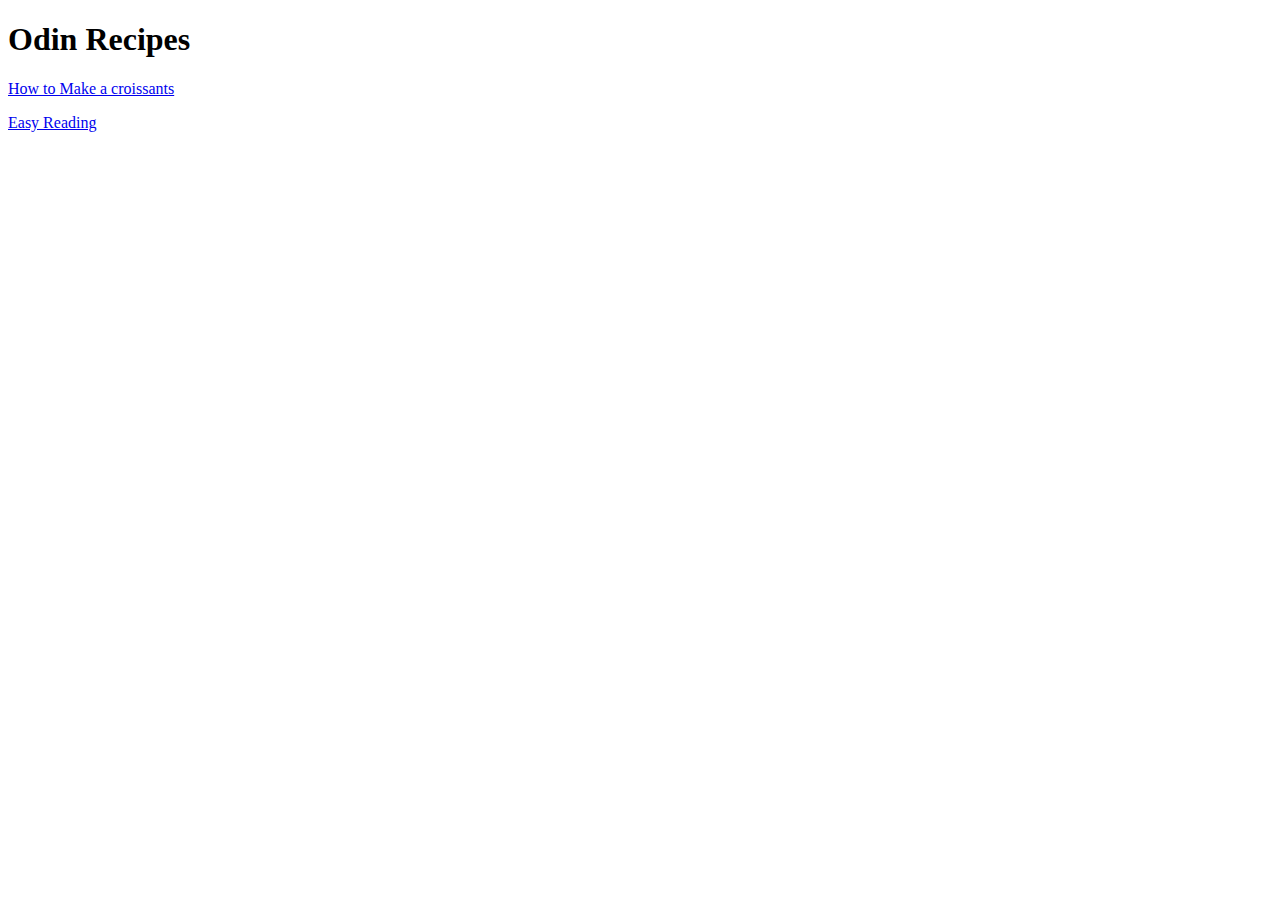
==== index.html @ be0c3a2a "This is my first commit Created a home and a link to a new page (Ingredients and Recipes)" ====
<!DOCTYPE html>
<html lang="en">
<head>
    <meta charset="UTF-8">
    <meta name="viewport" content="width=device-width, initial-scale=1.0">
    <title>Odin Recipes</title>
</head>
<body>
    <h1>Odin Recipes</h1>
    <p>
    <a href="Croissants.html" target="_blank">How to Make a croissants</a></p>
    <a href="https://www.theflavorbender.com/homemade-french-croissants-step-by-step-recipe/" target="_blank">Easy Reading</a>
    
</body>
</html>
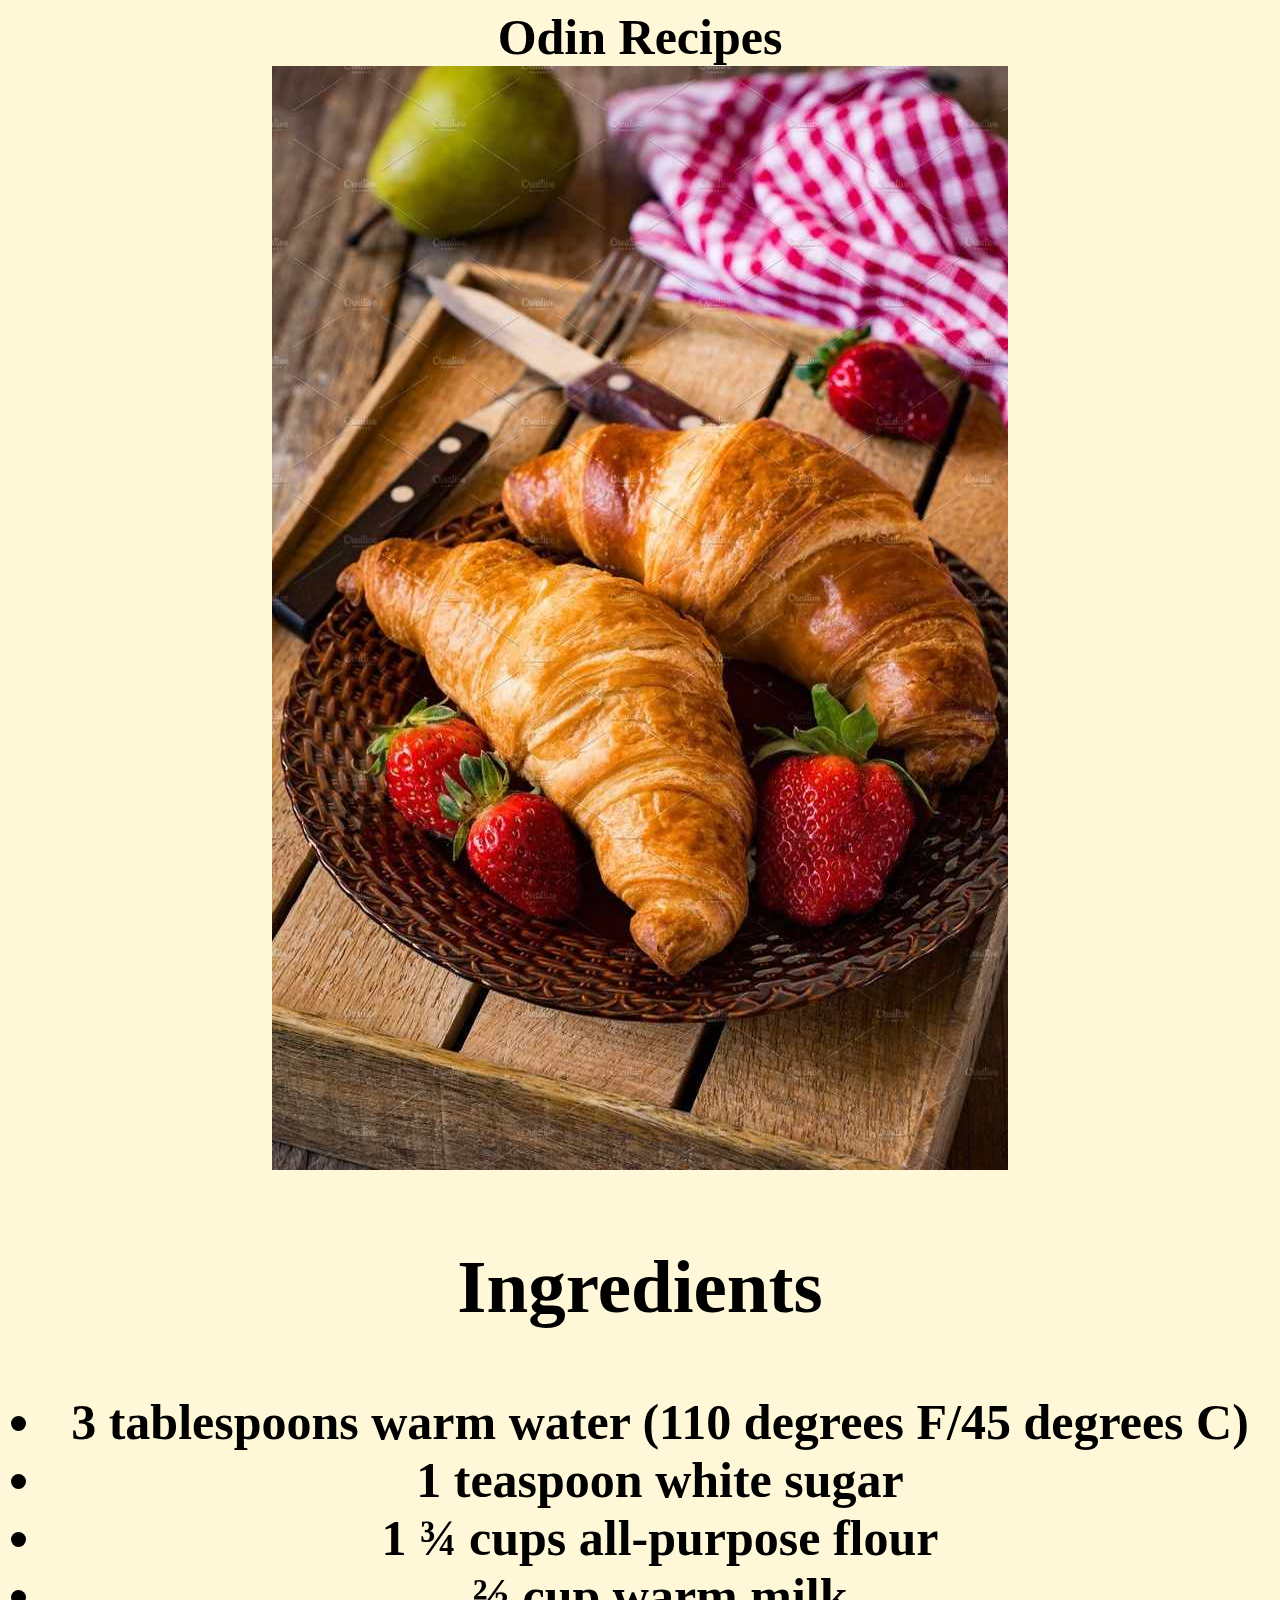
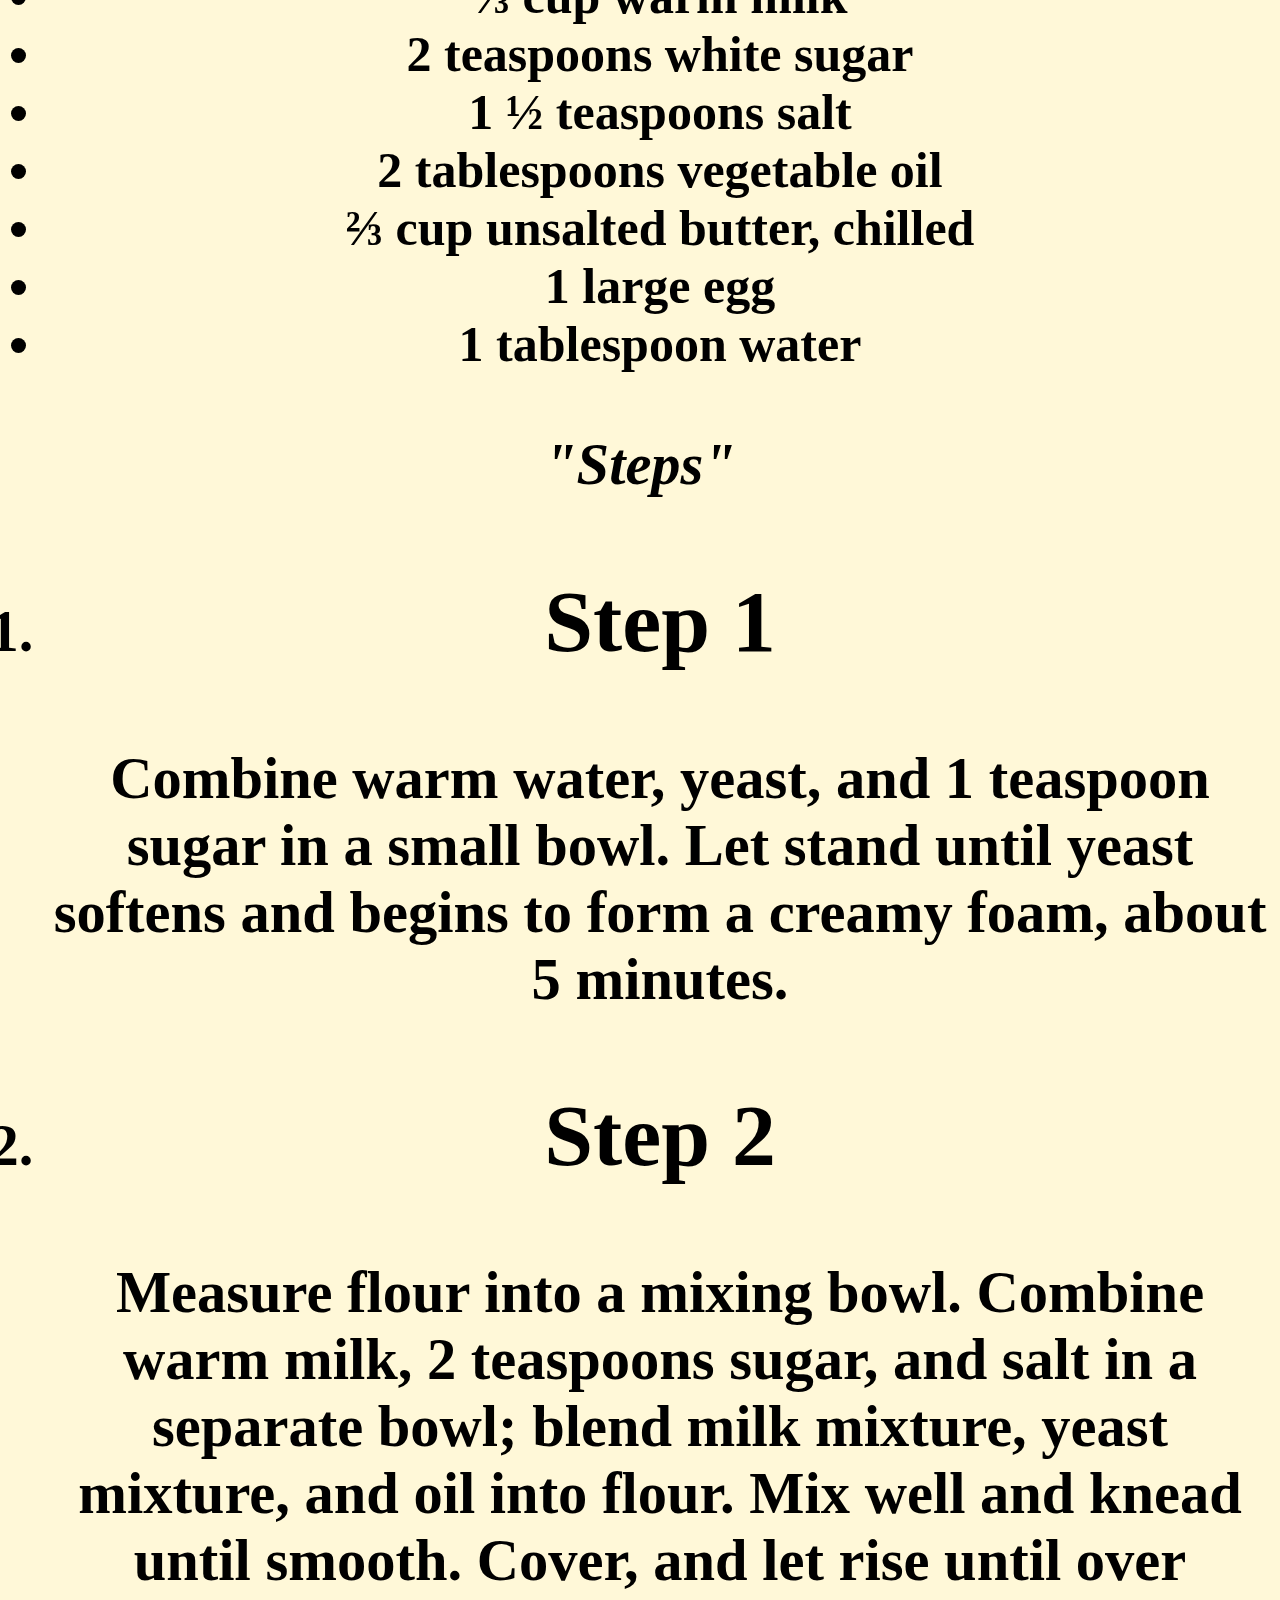
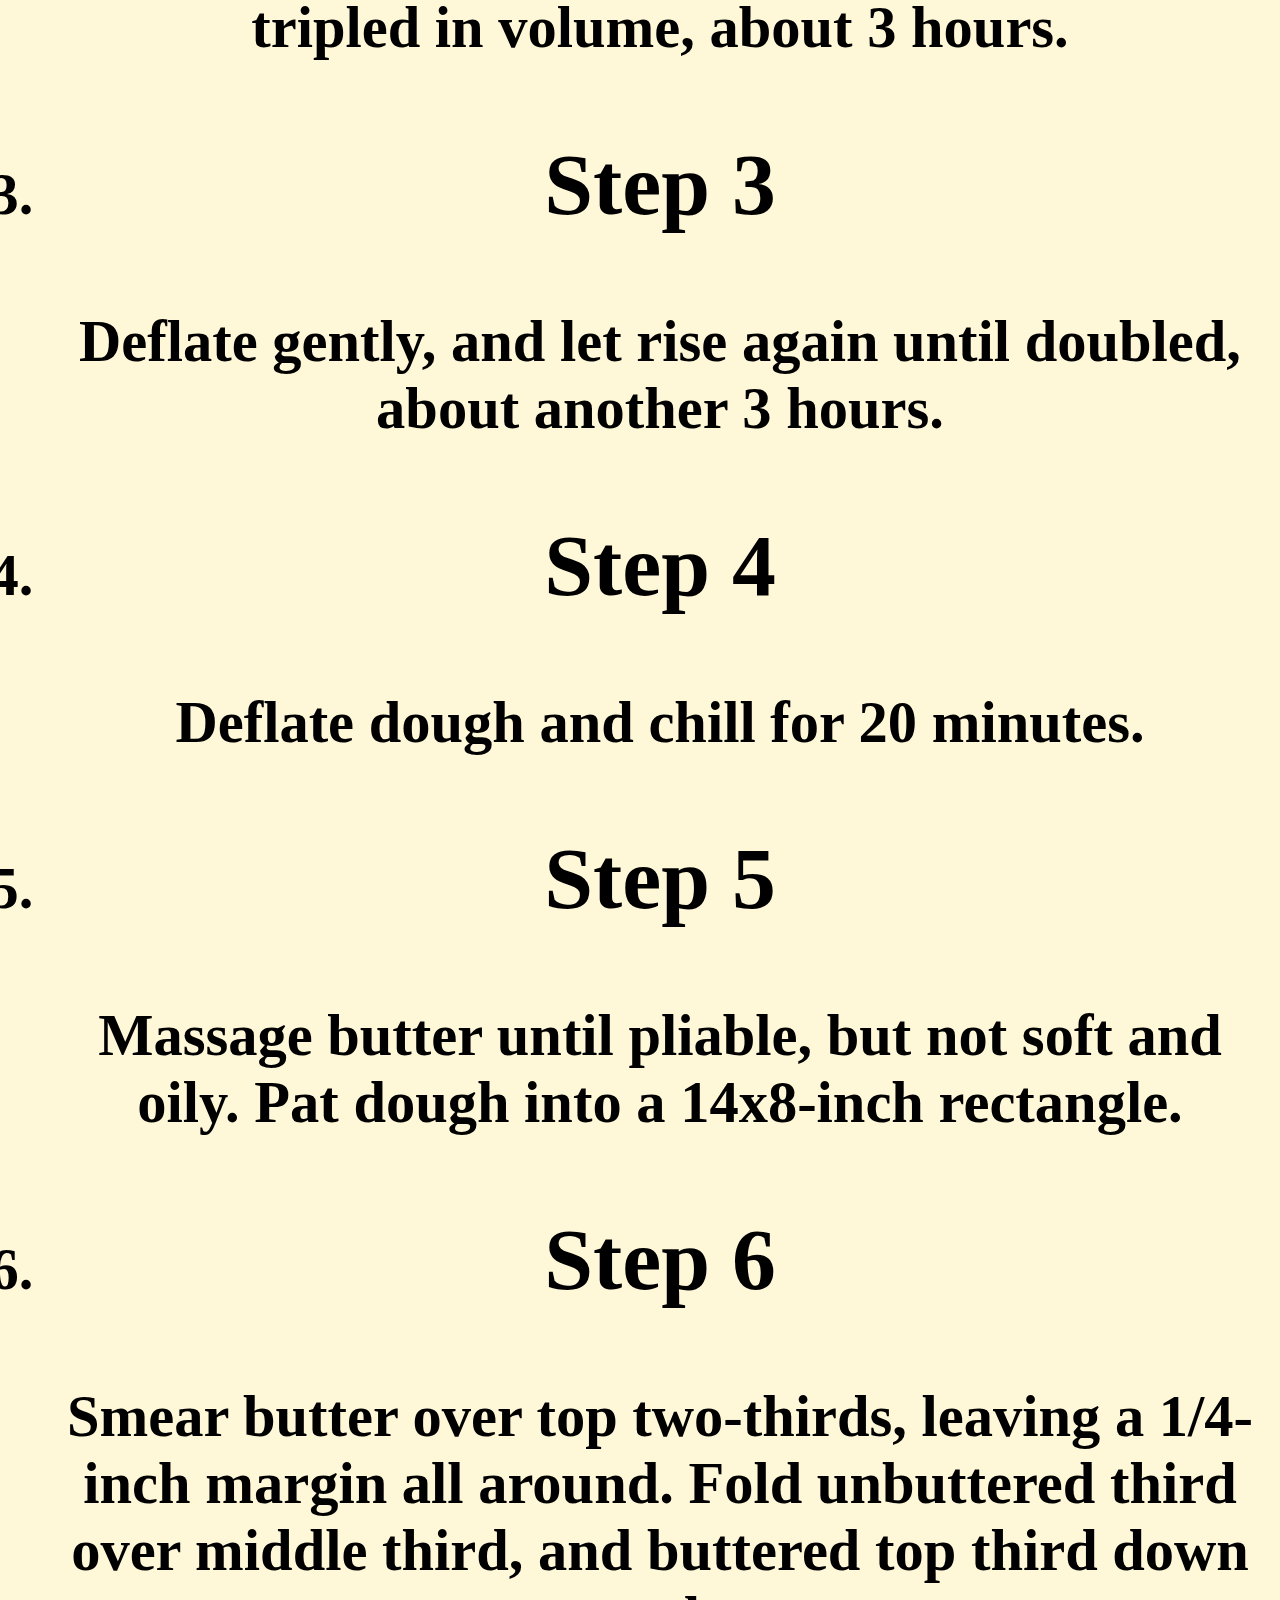
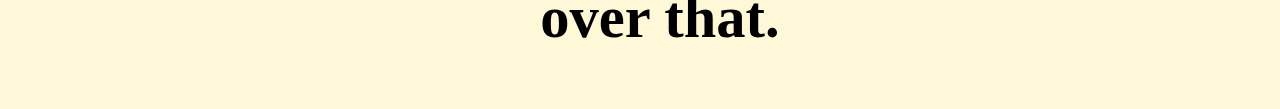
==== commit 94af3d0d: "Changed the Website Added new picture deleted the link of 'ingredients" ====
--- a/index.html
+++ b/index.html
@@ -1,15 +1,41 @@
 <!DOCTYPE html>
 <html lang="en">
-<head>
-    <meta charset="UTF-8">
-    <meta name="viewport" content="width=device-width, initial-scale=1.0">
-    <title>Odin Recipes</title>
-</head>
-<body>
-    <h1>Odin Recipes</h1>
-    <p>
-    <a href="Croissants.html" target="_blank">How to Make a croissants</a></p>
-    <a href="https://www.theflavorbender.com/homemade-french-croissants-step-by-step-recipe/" target="_blank">Easy Reading</a>
+    <head>
+        <meta charset="UTF-8">
+        <meta name="viewport" content="width=device-width, initial-scale=1.0">
+        <link rel="stylesheet" href="style.css" />
+        <title>Odin Recipes</title>
+    </head>
+    <body>
+        <div>Odin Recipes <div>
+    <div> 
+        <img class="pic" src="Croissant.jpg">
+        <div>
+            <h2>Ingredients</h2>
+            <ul>
+                <li>3 tablespoons warm water (110 degrees F/45 degrees C)</li>
+                <li>1 teaspoon white sugar</li>
+                <li>1 ¾ cups all-purpose flour</li>
+                <li>⅔ cup warm milk</li>
+                <li>2 teaspoons white sugar</li>
+                <li>1 ½ teaspoons salt</li>
+                <li>2 tablespoons vegetable oil</li>
+                <li>⅔ cup unsalted butter, chilled</li>
+                <li>1 large egg</li>
+                <li>1 tablespoon water</li>
+            </ul>
+        </div>
+    </div>
     
-</body>
+    <h3> <em>"Steps"</em>
+            <ol>
+                <li><h2>Step 1</h2>Combine warm water, yeast, and 1 teaspoon sugar in a small bowl. Let stand until yeast softens and begins to form a creamy foam, about 5 minutes.</li>
+                <li><h2>Step 2</h2>Measure flour into a mixing bowl. Combine warm milk, 2 teaspoons sugar, and salt in a separate bowl; blend milk mixture, yeast mixture, and oil into flour. Mix well and knead until smooth. Cover, and let rise until over tripled in volume, about 3 hours.</li>
+                <li><h2>Step 3</h2>Deflate gently, and let rise again until doubled, about another 3 hours.</li>
+                <li><h2>Step 4</h2>Deflate dough and chill for 20 minutes.</li>
+                <li><h2>Step 5</h2>Massage butter until pliable, but not soft and oily. Pat dough into a 14x8-inch rectangle.</li>
+                <li><h2>Step 6</h2>Smear butter over top two-thirds, leaving a 1/4-inch margin all around. Fold unbuttered third over middle third, and buttered top third down over that.</li>
+            </ol>
+    </h3>
+    </body>
 </html>--- a/style.css
+++ b/style.css
@@ -0,0 +1,11 @@
+div {
+    font-weight: bold;
+    font-size: 50px;
+    text-align: center;   
+}
+p {
+    font-size: large;
+}
+body {
+    background-color: rgb(255, 248, 216);
+}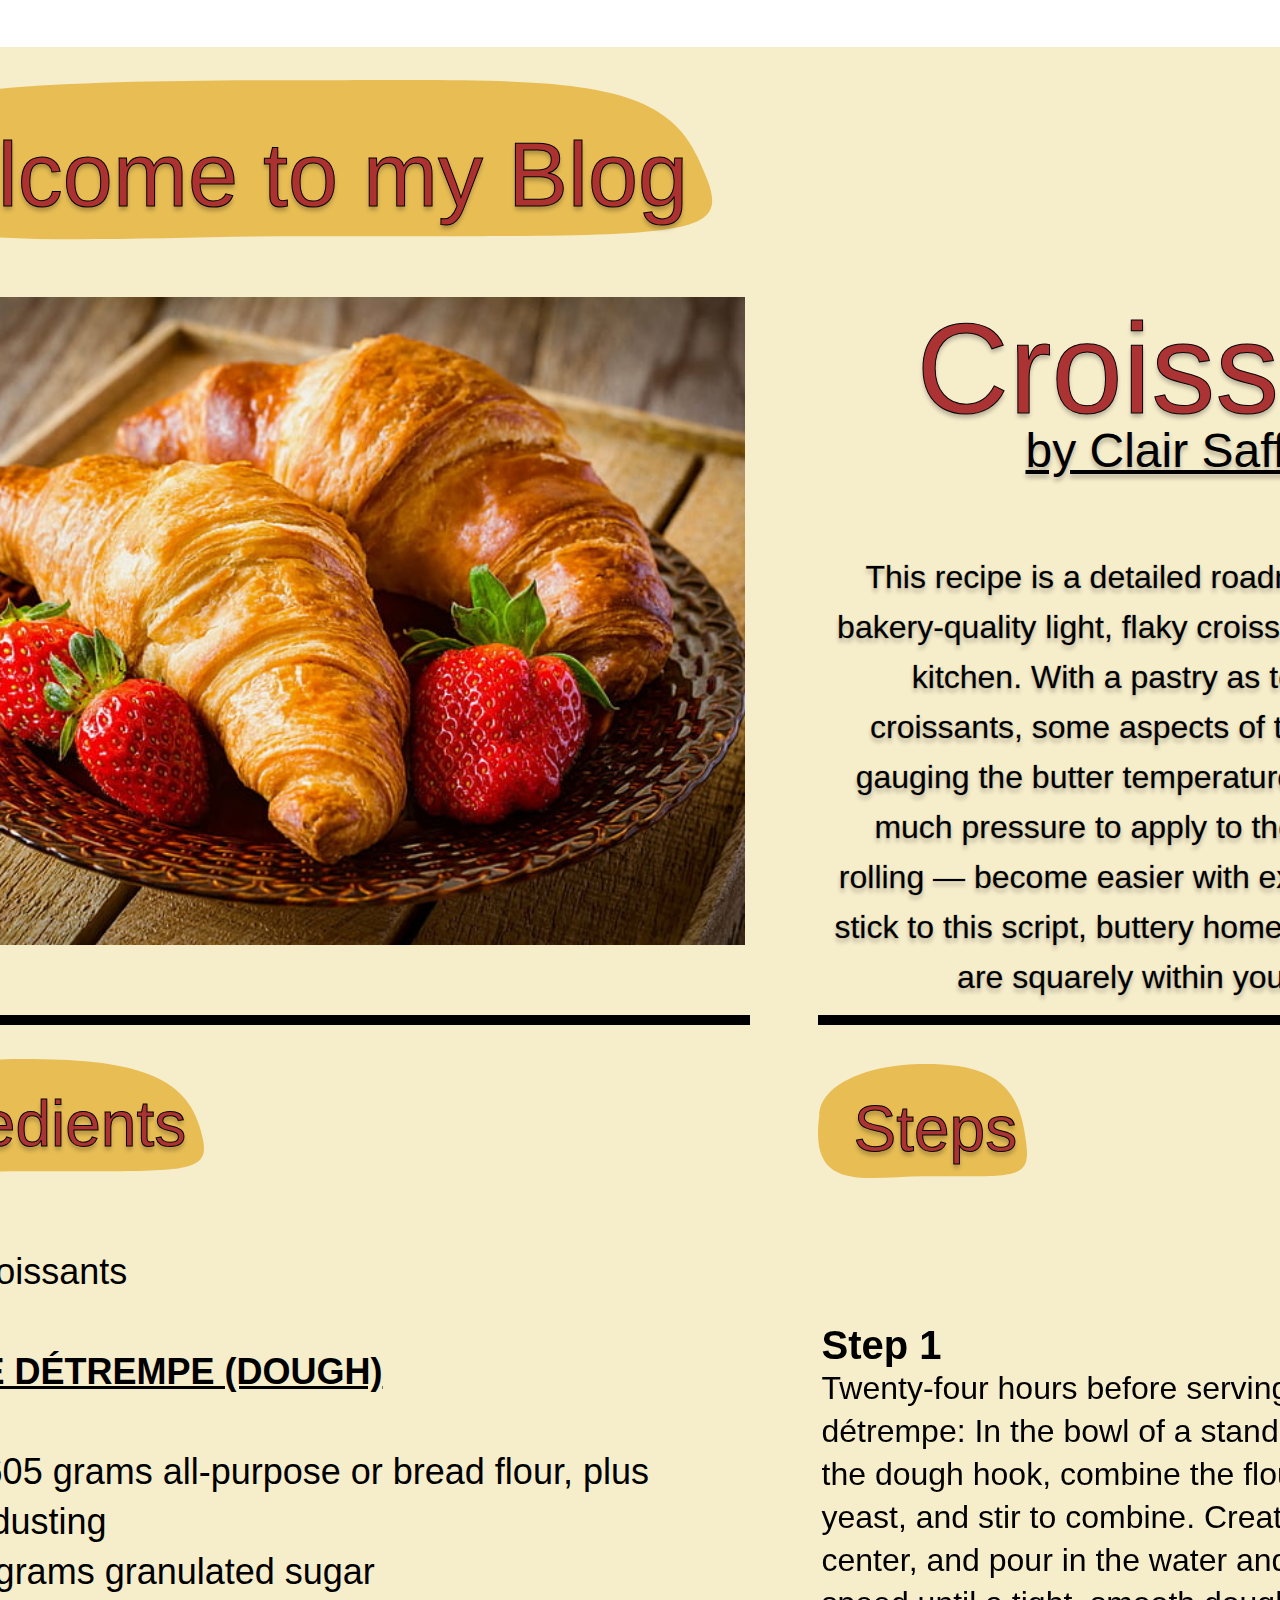
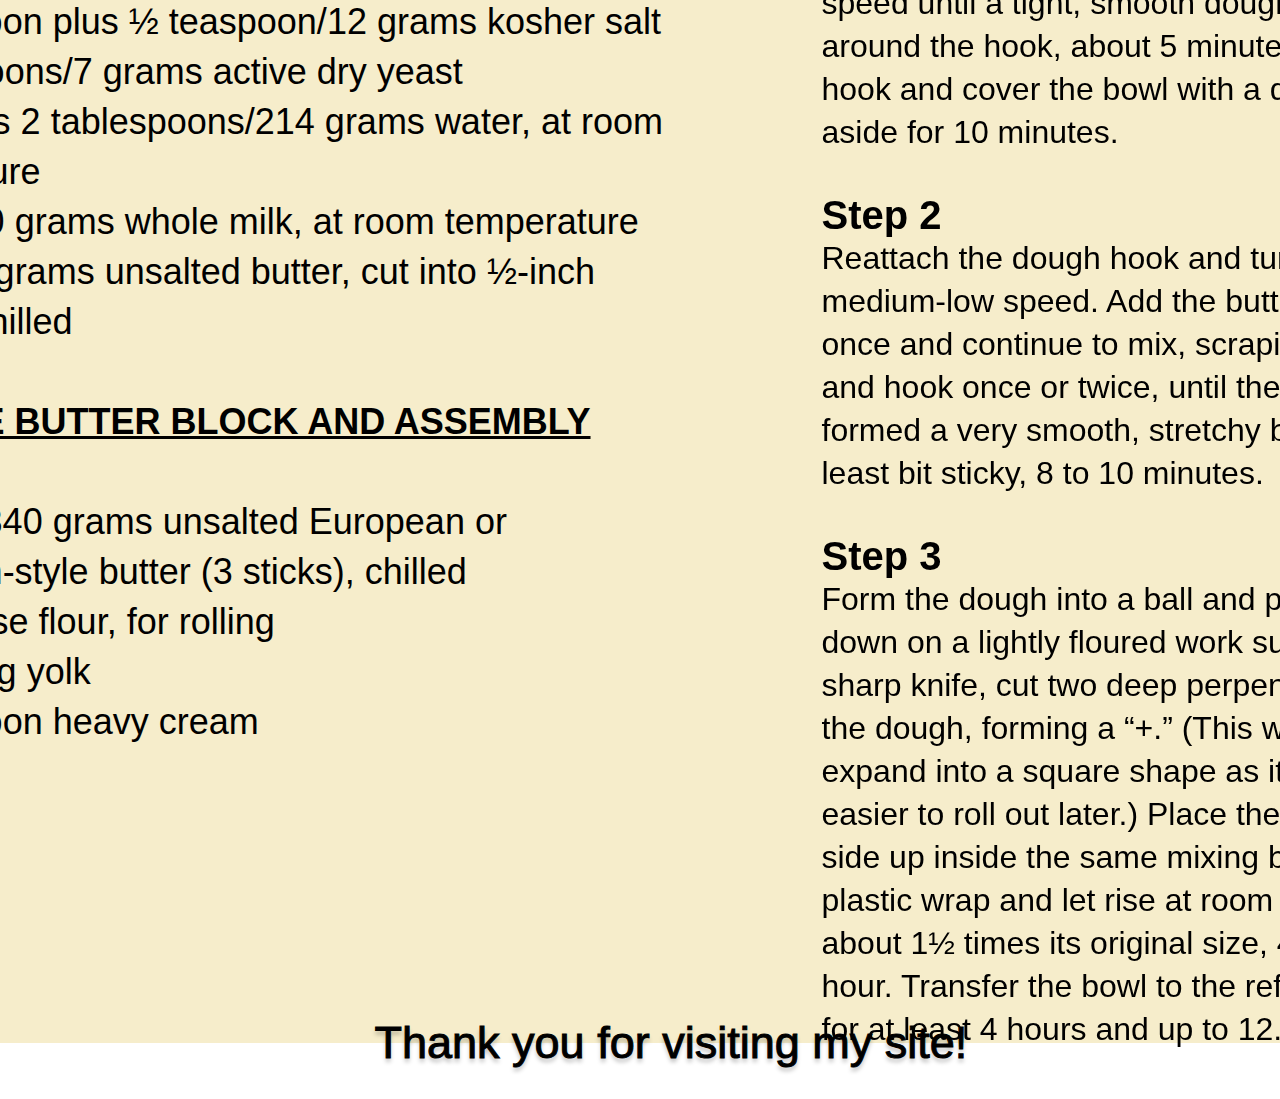
==== commit 6af933d1: "Finished making the layout Added picture for the front page Added the info all together Made the Ing" ====
--- a/index.html
+++ b/index.html
@@ -1,41 +1,131 @@
 <!DOCTYPE html>
 <html lang="en">
-    <head>
-        <meta charset="UTF-8">
-        <meta name="viewport" content="width=device-width, initial-scale=1.0">
-        <link rel="stylesheet" href="style.css" />
-        <title>Odin Recipes</title>
-    </head>
-    <body>
-        <div>Odin Recipes <div>
-    <div> 
-        <img class="pic" src="Croissant.jpg">
-        <div>
-            <h2>Ingredients</h2>
-            <ul>
-                <li>3 tablespoons warm water (110 degrees F/45 degrees C)</li>
-                <li>1 teaspoon white sugar</li>
-                <li>1 ¾ cups all-purpose flour</li>
-                <li>⅔ cup warm milk</li>
-                <li>2 teaspoons white sugar</li>
-                <li>1 ½ teaspoons salt</li>
-                <li>2 tablespoons vegetable oil</li>
-                <li>⅔ cup unsalted butter, chilled</li>
-                <li>1 large egg</li>
-                <li>1 tablespoon water</li>
-            </ul>
+<head>
+    <meta charset="UTF-8">
+    <meta name="viewport" content="width=device-width, initial-scale=1.0">
+    <link rel="stylesheet" href="stylesheet.css">
+    <title>My First Website</title>
+</head>
+<body>
+    <div class="my-first-website">
+      <div class="overlap-group-wrapper">
+        <div class="overlap-group">
+          <img class="croissant" alt="Croissant" src="Croissant.jpg" />
+          <div class="text-wrapper">Croissants</div>
+          <div class="overlap">
+            <div class="div">Welcome to my Blog</div>
+          </div>
+          <div class="overlap-2">
+            <div class="overlap-3">
+              <div class="overlap-4">
+                <img class="ellipse" alt="Ellipse" src="ellipse-2.svg" />
+                <div class="text-wrapper-2">Ingredients</div>
+                <p class="yield-croissants">
+                  <span class="span">
+                    <br />
+                    Yield:8 croissants
+                    <br />
+                    <br />
+                  </span>
+                  <span class="text-wrapper-3">
+                    FOR THE DÉTREMPE (DOUGH)
+                    <br />
+                  </span>
+                  <span class="span">
+                    <br />
+                    4⅔cups/605 grams all-purpose or bread flour, plus more for dusting
+                    <br />
+                    ⅓cup/66 grams granulated sugar
+                    <br />
+                    1tablespoon plus ½ teaspoon/12 grams kosher salt
+                    <br />
+                    2¼teaspoons/7 grams active dry yeast
+                    <br />
+                    ¾cup plus 2 tablespoons/214 grams water, at room temperature
+                    <br />
+                    ½cup/120 grams whole milk, at room temperature
+                    <br />
+                    ¼cup/57 grams unsalted butter, cut into ½-inch pieces, chilled
+                    <br />
+                  </span>
+                  <span class="text-wrapper-4">
+                    <br />
+                  </span>
+                  <span class="text-wrapper-3">
+                    FOR THE BUTTER BLOCK AND ASSEMBLY
+                    <br />
+                  </span>
+                  <span class="span">
+                    <br />
+                    1½cups/340 grams unsalted European or European-style butter (3 sticks), chilled
+                    <br />
+                    All-purpose flour, for rolling
+                    <br />
+                    1large egg yolk
+                    <br />
+                    1tablespoon heavy cream
+                  </span>
+                </p>
+              </div>
+              <div class="overlap-5">
+                <p class="p">Thank you for visiting my site!</p>
+                <p class="step-twenty-four">
+                  <span class="text-wrapper-5">
+                    Step 1<br />
+                  </span>
+                  <span class="text-wrapper-6">
+                    Twenty-four hours before serving, start the détrempe: In the bowl of a stand mixer fitted with the
+                    dough hook, combine the flour, sugar, salt and yeast, and stir to combine. Create a well in the
+                    center, and pour in the water and milk. Mix on low speed until a tight, smooth dough comes together
+                    around the hook, about 5 minutes. Remove the hook and cover the bowl with a damp towel. Set aside
+                    for 10 minutes.
+                    <br />
+                    <br />
+                  </span>
+                  <span class="text-wrapper-5">
+                    Step 2<br />
+                  </span>
+                  <span class="text-wrapper-6">
+                    Reattach the dough hook and turn the mixer on medium-low speed. Add the butter pieces all at once
+                    and continue to mix, scraping down the bowl and hook once or twice, until the dough has formed a
+                    very smooth, stretchy ball that is not the least bit sticky, 8 to 10 minutes.
+                    <br />
+                    <br />
+                  </span>
+                  <span class="text-wrapper-5">
+                    Step 3<br />
+                  </span>
+                  <span class="text-wrapper-6">
+                    Form the dough into a ball and place seam-side down on a lightly floured work surface. Using a sharp
+                    knife, cut two deep perpendicular slashes in the dough, forming a “+.” (This will help the dough
+                    expand into a square shape as it rises, making it easier to roll out later.) Place the dough
+                    slashed-side up inside the same mixing bowl, cover with plastic wrap and let rise at room
+                    temperature until about 1½ times its original size, 45 minutes to 1 hour. Transfer the bowl to the
+                    refrigerator and chill for at least 4 hours and up to 12.
+                    <br />
+                    <br />
+                  </span>
+                </p>
+              </div>
+            </div>
+            <div class="div-wrapper">
+              <div class="text-wrapper-7">Steps</div>
+            </div>
+          </div>
+          <div class="overlap-6">
+            <div class="text-wrapper-8">Login</div>
+          </div>
+          <div class="text-wrapper-9">by Clair Saffitz</div>
+          <img class="line" alt="Line" src="line-1.svg">
+          <img class="img" alt="Line" src="line-2.svg">
+          <p class="text-wrapper-10">
+            This recipe is a detailed roadmap to making bakery-quality light, flaky croissants in your own kitchen. With
+            a pastry as technical as croissants, some aspects of the process — gauging the butter temperature, learning
+            how much pressure to apply to the dough while rolling — become easier with experience. If you stick to this
+            script, buttery homemade croissants are squarely within your reach.
+          </p>
         </div>
+      </div>
     </div>
-    
-    <h3> <em>"Steps"</em>
-            <ol>
-                <li><h2>Step 1</h2>Combine warm water, yeast, and 1 teaspoon sugar in a small bowl. Let stand until yeast softens and begins to form a creamy foam, about 5 minutes.</li>
-                <li><h2>Step 2</h2>Measure flour into a mixing bowl. Combine warm milk, 2 teaspoons sugar, and salt in a separate bowl; blend milk mixture, yeast mixture, and oil into flour. Mix well and knead until smooth. Cover, and let rise until over tripled in volume, about 3 hours.</li>
-                <li><h2>Step 3</h2>Deflate gently, and let rise again until doubled, about another 3 hours.</li>
-                <li><h2>Step 4</h2>Deflate dough and chill for 20 minutes.</li>
-                <li><h2>Step 5</h2>Massage butter until pliable, but not soft and oily. Pat dough into a 14x8-inch rectangle.</li>
-                <li><h2>Step 6</h2>Smear butter over top two-thirds, leaving a 1/4-inch margin all around. Fold unbuttered third over middle third, and buttered top third down over that.</li>
-            </ol>
-    </h3>
-    </body>
+</body>
 </html>--- a/stylesheet.css
+++ b/stylesheet.css
@@ -0,0 +1,295 @@
+.my-first-website {
+    background-color: #ffffff;
+    display: flex;
+    flex-direction: row;
+    justify-content: center;
+    width: 100%;
+  }
+  
+  .my-first-website .overlap-group-wrapper {
+    background-color: #ffffff;
+    border: 1px none;
+    height: 2683px;
+    width: 1920px;
+  }
+  
+  .my-first-website .overlap-group {
+    background-image: url(./rectangle-1.png);
+    background-size: 100% 100%;
+    height: 2596px;
+    left: 43px;
+    position: relative;
+    top: 39px;
+    width: 1827px;
+  }
+  
+  .my-first-website .croissant {
+    height: 648px;
+    left: 68px;
+    object-fit: cover;
+    position: absolute;
+    top: 250px;
+    width: 907px;
+  }
+  
+  .my-first-website .text-wrapper {
+    -webkit-text-stroke: 1px #000000;
+    color: #ac3333;
+    font-family: "Josefin Slab-Regular", Helvetica;
+    font-size: 128px;
+    font-weight: 400;
+    left: 1147px;
+    letter-spacing: 0;
+    line-height: normal;
+    position: absolute;
+    text-shadow: 0px 4px 4px #00000040;
+    top: 248px;
+    white-space: nowrap;
+  }
+  
+  .my-first-website .overlap {
+    background-image: url(./ellipse-3.svg);
+    background-size: 100% 100%;
+    height: 160px;
+    left: 77px;
+    position: absolute;
+    top: 33px;
+    width: 868px;
+  }
+  
+  .my-first-website .div {
+    -webkit-text-stroke: 1px #000000;
+    color: #ac3232;
+    font-family: "Josefin Slab-Regular", Helvetica;
+    font-size: 90px;
+    font-weight: 400;
+    left: 18px;
+    letter-spacing: 0;
+    line-height: normal;
+    position: absolute;
+    text-shadow: 0px 4px 4px #00000040;
+    top: 44px;
+    white-space: nowrap;
+  }
+  
+  .my-first-website .overlap-2 {
+    height: 1558px;
+    left: 68px;
+    position: absolute;
+    top: 1012px;
+    width: 1695px;
+  }
+  
+  .my-first-website .overlap-3 {
+    height: 1558px;
+    left: 0;
+    position: absolute;
+    top: 0;
+    width: 1695px;
+  }
+  
+  .my-first-website .overlap-4 {
+    height: 1438px;
+    left: 0;
+    position: absolute;
+    top: 0;
+    width: 831px;
+  }
+  
+  .my-first-website .ellipse {
+    height: 114px;
+    left: 0;
+    position: absolute;
+    top: 0;
+    width: 366px;
+  }
+  
+  .my-first-website .text-wrapper-2 {
+    -webkit-text-stroke: 1px #000000;
+    color: #ac3333;
+    font-family: "Josefin Slab-Regular", Helvetica;
+    font-size: 64px;
+    font-weight: 400;
+    left: 32px;
+    letter-spacing: 0;
+    line-height: normal;
+    position: absolute;
+    text-shadow: 0px 4px 4px #00000040;
+    top: 28px;
+    white-space: nowrap;
+  }
+  
+  .my-first-website .yield-croissants {
+    color: #000000;
+    font-family: "Josefin Slab-Regular", Helvetica;
+    font-size: 36px;
+    font-weight: 400;
+    left: 9px;
+    letter-spacing: 0;
+    line-height: 50px;
+    position: absolute;
+    top: 102px;
+    width: 822px;
+  }
+  
+  .my-first-website .span {
+    color: #000000;
+    font-family: "Josefin Slab-Regular", Helvetica;
+    font-size: 36px;
+    font-weight: 400;
+    letter-spacing: 0;
+    line-height: 50px;
+  }
+  
+  .my-first-website .text-wrapper-3 {
+    font-family: "Josefin Slab-SemiBold", Helvetica;
+    font-weight: 600;
+    text-decoration: underline;
+  }
+  
+  .my-first-website .text-wrapper-4 {
+    text-decoration: underline;
+  }
+  
+  .my-first-website .overlap-5 {
+    height: 1332px;
+    left: 537px;
+    position: absolute;
+    top: 226px;
+    width: 1158px;
+  }
+  
+  .my-first-website .p {
+    -webkit-text-stroke: 1px #000000;
+    color: #000000;
+    font-family: "Josefin Slab-Regular", Helvetica;
+    font-size: 45px;
+    font-weight: 400;
+    left: 0;
+    letter-spacing: 0;
+    line-height: normal;
+    position: absolute;
+    text-shadow: 0px 4px 4px #00000040;
+    top: 1287px;
+    white-space: nowrap;
+  }
+  
+  .my-first-website .step-twenty-four {
+    color: #000000;
+    font-family: "Josefin Slab-Bold", Helvetica;
+    font-size: 40px;
+    font-weight: 400;
+    left: 447px;
+    letter-spacing: 0;
+    line-height: 40px;
+    position: absolute;
+    top: 0;
+    width: 711px;
+  }
+  
+  .my-first-website .text-wrapper-5 {
+    font-weight: 700;
+  }
+  
+  .my-first-website .text-wrapper-6 {
+    font-family: "Josefin Slab-Regular", Helvetica;
+    font-size: 32px;
+  }
+  
+  .my-first-website .div-wrapper {
+    background-image: url(./ellipse-1.svg);
+    background-size: 100% 100%;
+    height: 114px;
+    left: 980px;
+    position: absolute;
+    top: 5px;
+    width: 209px;
+  }
+  
+  .my-first-website .text-wrapper-7 {
+    -webkit-text-stroke: 1px #000000;
+    color: #ac3333;
+    font-family: "Josefin Slab-Regular", Helvetica;
+    font-size: 64px;
+    font-weight: 400;
+    left: 36px;
+    letter-spacing: 0;
+    line-height: normal;
+    position: absolute;
+    text-shadow: 0px 4px 4px #00000040;
+    top: 28px;
+    white-space: nowrap;
+  }
+  
+  .my-first-website .overlap-6 {
+    background-image: url(./ellipse-4.svg);
+    background-size: 100% 100%;
+    height: 114px;
+    left: 1586px;
+    position: absolute;
+    top: 35px;
+    width: 209px;
+  }
+  
+  .my-first-website .text-wrapper-8 {
+    -webkit-text-stroke: 1px #000000;
+    color: #ac3333;
+    font-family: "Josefin Slab-Regular", Helvetica;
+    font-size: 64px;
+    font-weight: 400;
+    left: 29px;
+    letter-spacing: 0;
+    line-height: normal;
+    position: absolute;
+    text-shadow: 0px 4px 4px #00000040;
+    top: 29px;
+    white-space: nowrap;
+  }
+  
+  .my-first-website .text-wrapper-9 {
+    -webkit-text-stroke: 1px transparent;
+    color: #000000;
+    font-family: "Josefin Slab-Light", Helvetica;
+    font-size: 48px;
+    font-weight: 300;
+    left: 1256px;
+    letter-spacing: 0;
+    line-height: normal;
+    position: absolute;
+    text-decoration: underline;
+    text-shadow: 0px 4px 4px #00000040;
+    top: 376px;
+    white-space: nowrap;
+  }
+  
+  .my-first-website .line {
+    height: 10px;
+    left: 84px;
+    position: absolute;
+    top: 968px;
+    width: 896px;
+  }
+  
+  .my-first-website .img {
+    height: 10px;
+    left: 1048px;
+    position: absolute;
+    top: 968px;
+    width: 702px;
+  }
+  
+  .my-first-website .text-wrapper-10 {
+    -webkit-text-stroke: 1px #00000033;
+    color: #000000;
+    font-family: "Josefin Slab-Light", Helvetica;
+    font-size: 32px;
+    font-weight: 300;
+    left: 1062px;
+    letter-spacing: 0;
+    line-height: 50px;
+    position: absolute;
+    text-align: center;
+    text-shadow: 0px 4px 4px #00000040;
+    top: 473px;
+    width: 687px;
+  }